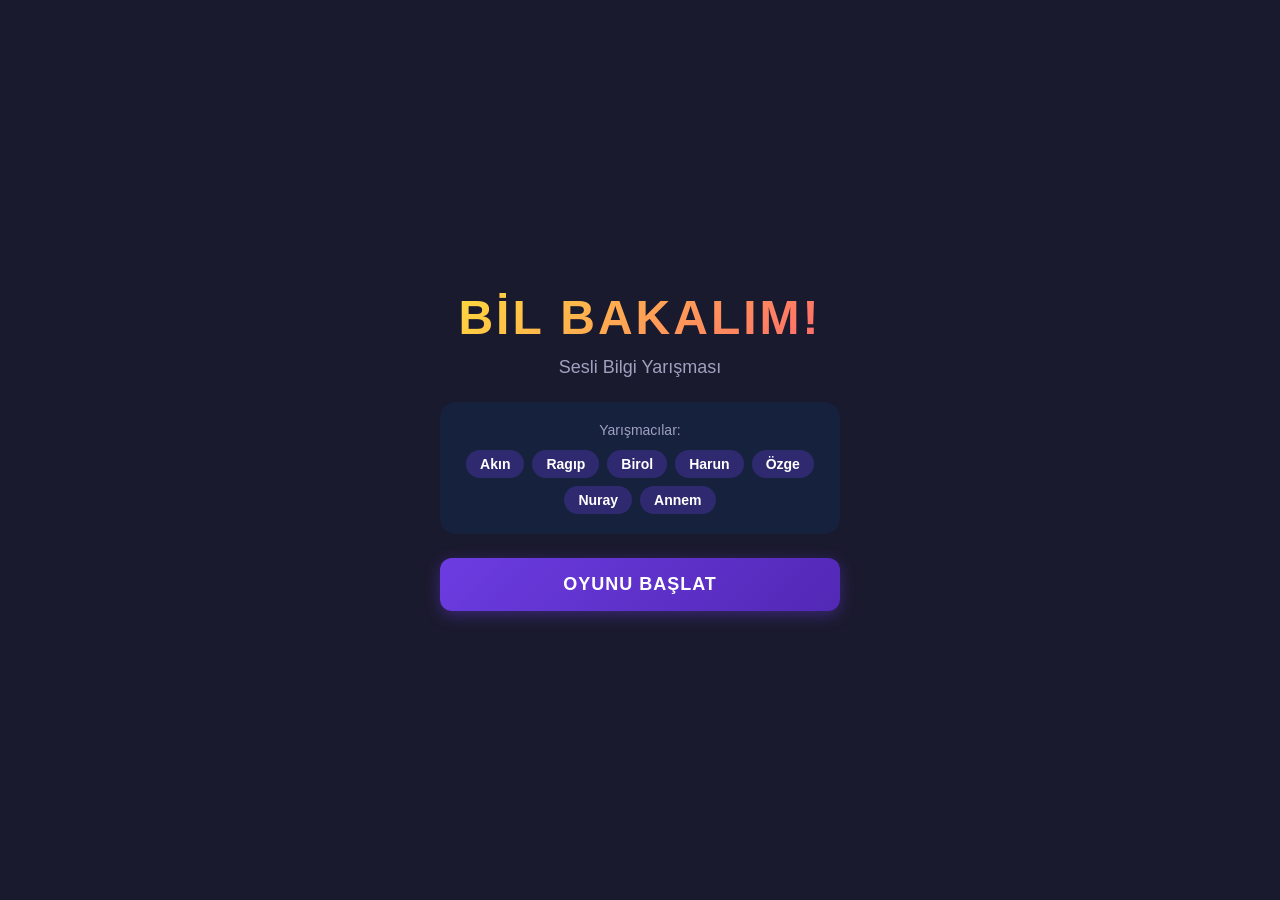
==== bil-bakalim.html @ f1d3958d "Tek dosyada birleşik versiyon (GitHub Pages için) Tüm CSS, JS ve HTML tek bir dosyada - mobilde doğr" ====
<!DOCTYPE html>
<html lang="tr">
<head>
    <meta charset="UTF-8">
    <meta name="viewport" content="width=device-width, initial-scale=1.0, user-scalable=no">
    <title>Bil Bakalım! 🎤</title>
    <style>
* { margin: 0; padding: 0; box-sizing: border-box; }
:root {
    --primary: #6C3CE1; --primary-dark: #5228B5; --secondary: #FF6B6B;
    --accent: #FFD93D; --bg-dark: #1a1a2e; --bg-card: #16213e;
    --bg-input: #0f3460; --text-light: #ffffff; --text-muted: #a0a0c0;
    --success: #4ade80; --danger: #f87171; --gold: #FFD700;
    --silver: #C0C0C0; --bronze: #CD7F32;
}
body { font-family: -apple-system, BlinkMacSystemFont, 'Segoe UI', Roboto, sans-serif; background: var(--bg-dark); color: var(--text-light); min-height: 100vh; overflow-x: hidden; -webkit-tap-highlight-color: transparent; }
.screen { display: none; min-height: 100vh; padding: 16px; }
.screen.active { display: flex; flex-direction: column; }
.btn { border: none; border-radius: 12px; padding: 12px 24px; font-size: 16px; font-weight: 700; cursor: pointer; transition: all 0.2s ease; text-transform: uppercase; letter-spacing: 1px; -webkit-user-select: none; user-select: none; }
.btn:active { transform: scale(0.96); }
.btn-primary { background: linear-gradient(135deg, var(--primary), var(--primary-dark)); color: white; box-shadow: 0 4px 15px rgba(108, 60, 225, 0.4); }
.btn-large { padding: 16px 32px; font-size: 18px; width: 100%; max-width: 400px; }
.btn-small { padding: 8px 16px; font-size: 13px; background: rgba(255,255,255,0.1); color: var(--text-light); border-radius: 8px; }
.btn-speak { background: linear-gradient(135deg, var(--secondary), #e05555); color: white; font-size: 18px; padding: 14px 28px; box-shadow: 0 4px 15px rgba(255, 107, 107, 0.4); animation: pulse-speak 2s infinite; }
@keyframes pulse-speak { 0%, 100% { box-shadow: 0 4px 15px rgba(255, 107, 107, 0.4); } 50% { box-shadow: 0 4px 25px rgba(255, 107, 107, 0.7); } }
.home-container { display: flex; flex-direction: column; align-items: center; justify-content: center; flex: 1; text-align: center; gap: 24px; padding: 20px; }
.game-title { font-size: 48px; font-weight: 900; background: linear-gradient(135deg, var(--accent), var(--secondary)); -webkit-background-clip: text; -webkit-text-fill-color: transparent; background-clip: text; letter-spacing: 3px; }
.game-subtitle { font-size: 18px; color: var(--text-muted); margin-top: -12px; }
.contestants-preview { background: var(--bg-card); border-radius: 16px; padding: 20px; width: 100%; max-width: 400px; }
.contestants-preview p { color: var(--text-muted); margin-bottom: 12px; font-size: 14px; }
.contestant-names { display: flex; flex-wrap: wrap; gap: 8px; justify-content: center; }
.contestant-names span { background: rgba(108, 60, 225, 0.3); padding: 6px 14px; border-radius: 20px; font-size: 14px; font-weight: 600; }
.game-header { display: flex; justify-content: space-between; align-items: center; padding: 8px 0; margin-bottom: 12px; }
.round-info { font-size: 16px; font-weight: 700; color: var(--accent); }
.question-area { margin-bottom: 20px; }
.question-card { background: var(--bg-card); border-radius: 20px; padding: 24px; text-align: center; border: 2px solid rgba(108, 60, 225, 0.3); }
.question-text { font-size: 20px; font-weight: 600; line-height: 1.5; margin-bottom: 16px; min-height: 60px; }
.active-contestant-area { background: var(--bg-card); border-radius: 16px; padding: 16px; margin-bottom: 16px; border: 2px solid var(--primary); }
.active-contestant-name { font-size: 22px; font-weight: 800; text-align: center; margin-bottom: 12px; color: var(--accent); }
.answer-input-group { display: flex; gap: 10px; }
.answer-input { flex: 1; background: var(--bg-input); border: 2px solid rgba(255,255,255,0.1); border-radius: 12px; padding: 14px 16px; font-size: 20px; color: white; text-align: center; font-weight: 700; outline: none; -webkit-appearance: none; }
.answer-input:focus { border-color: var(--primary); }
.answer-input::placeholder { color: var(--text-muted); font-size: 14px; font-weight: 400; }
.contestants-queue { display: flex; flex-wrap: wrap; gap: 8px; justify-content: center; padding: 12px 0; }
.queue-item { display: flex; align-items: center; gap: 6px; background: var(--bg-card); padding: 8px 14px; border-radius: 12px; font-size: 13px; font-weight: 600; transition: all 0.3s; }
.queue-item.active { background: var(--primary); transform: scale(1.05); }
.queue-item.done { background: rgba(74, 222, 128, 0.2); color: var(--success); }
.queue-item .queue-score { background: rgba(255,255,255,0.15); padding: 2px 8px; border-radius: 8px; font-size: 12px; }
.answer-result { position: fixed; inset: 0; z-index: 100; display: flex; }
.answer-result.hidden { display: none; }
.result-overlay { display: flex; align-items: center; justify-content: center; width: 100%; height: 100%; background: rgba(0,0,0,0.85); padding: 16px; }
.result-card { background: var(--bg-card); border-radius: 24px; padding: 28px; width: 100%; max-width: 420px; text-align: center; animation: slideUp 0.4s ease; max-height: 90vh; overflow-y: auto; }
@keyframes slideUp { from { transform: translateY(40px); opacity: 0; } to { transform: translateY(0); opacity: 1; } }
.result-card h2 { font-size: 20px; margin-bottom: 16px; color: var(--accent); }
.result-correct { font-size: 18px; margin-bottom: 20px; padding: 12px; background: rgba(108, 60, 225, 0.2); border-radius: 12px; }
.result-correct strong { color: var(--accent); font-size: 24px; display: block; margin-top: 4px; }
.result-answers-list { display: flex; flex-direction: column; gap: 8px; margin-bottom: 20px; }
.result-answer-item { display: flex; justify-content: space-between; align-items: center; padding: 10px 14px; background: rgba(255,255,255,0.05); border-radius: 10px; font-size: 14px; }
.result-answer-item.winner { background: rgba(74, 222, 128, 0.2); border: 2px solid var(--success); }
.result-answer-item .name { font-weight: 700; }
.result-answer-item .answer-val { font-weight: 600; color: var(--text-muted); }
.result-answer-item .diff { font-size: 12px; color: var(--text-muted); }
.result-winner { font-size: 22px; font-weight: 800; color: var(--success); margin-bottom: 16px; padding: 10px; }
.scoreboard-container { display: flex; flex-direction: column; align-items: center; flex: 1; padding: 20px 0; gap: 20px; }
.scoreboard-title { font-size: 28px; color: var(--accent); letter-spacing: 2px; }
.scoreboard-list { width: 100%; max-width: 400px; display: flex; flex-direction: column; gap: 10px; }
.scoreboard-item { display: flex; align-items: center; gap: 12px; background: var(--bg-card); padding: 14px 18px; border-radius: 14px; }
.scoreboard-item .rank { font-size: 24px; font-weight: 900; width: 40px; text-align: center; }
.scoreboard-item:nth-child(1) .rank { color: var(--gold); }
.scoreboard-item:nth-child(2) .rank { color: var(--silver); }
.scoreboard-item:nth-child(3) .rank { color: var(--bronze); }
.scoreboard-item .sb-name { flex: 1; font-size: 18px; font-weight: 700; }
.scoreboard-item .sb-score { font-size: 20px; font-weight: 800; color: var(--accent); }
.end-container { display: flex; flex-direction: column; align-items: center; justify-content: center; flex: 1; text-align: center; gap: 16px; padding: 20px; }
.end-title { font-size: 36px; color: var(--accent); letter-spacing: 3px; }
.trophy { font-size: 80px; animation: bounce 1s ease infinite; }
@keyframes bounce { 0%, 100% { transform: translateY(0); } 50% { transform: translateY(-15px); } }
.winner-name { font-size: 32px; font-weight: 900; color: var(--success); }
.winner-score { font-size: 20px; color: var(--text-muted); }
.final-scoreboard { width: 100%; max-width: 400px; display: flex; flex-direction: column; gap: 8px; margin: 12px 0; }
.final-sb-item { display: flex; justify-content: space-between; align-items: center; padding: 10px 16px; background: var(--bg-card); border-radius: 10px; font-size: 16px; }
.final-sb-item .f-rank { font-weight: 900; width: 30px; }
.final-sb-item:nth-child(1) .f-rank { color: var(--gold); }
.final-sb-item:nth-child(2) .f-rank { color: var(--silver); }
.final-sb-item:nth-child(3) .f-rank { color: var(--bronze); }
.final-sb-item .f-name { flex: 1; text-align: left; margin-left: 10px; font-weight: 600; }
.final-sb-item .f-score { font-weight: 800; color: var(--accent); }
.btn-speak.speaking { animation: none; background: linear-gradient(135deg, #e05555, var(--secondary)); box-shadow: 0 0 30px rgba(255, 107, 107, 0.6); }
@media (max-width: 380px) { .game-title { font-size: 36px; } .question-text { font-size: 17px; } .answer-input { font-size: 18px; padding: 12px; } }
    </style>
</head>
<body>
    <div id="screen-home" class="screen active">
        <div class="home-container">
            <h1 class="game-title">BİL BAKALIM!</h1>
            <p class="game-subtitle">Sesli Bilgi Yarışması</p>
            <div class="contestants-preview">
                <p>Yarışmacılar:</p>
                <div class="contestant-names">
                    <span>Akın</span><span>Ragıp</span><span>Birol</span><span>Harun</span>
                    <span>Özge</span><span>Nuray</span><span>Annem</span>
                </div>
            </div>
            <button id="btn-start" class="btn btn-primary btn-large">OYUNU BAŞLAT</button>
        </div>
    </div>
    <div id="screen-game" class="screen">
        <div class="game-header">
            <div class="round-info">Soru <span id="question-number">1</span> / <span id="total-questions">15</span></div>
            <button id="btn-scoreboard" class="btn btn-small">Skor Tablosu</button>
        </div>
        <div class="question-area">
            <div class="question-card">
                <div id="question-text" class="question-text">Soru yükleniyor...</div>
                <button id="btn-speak" class="btn btn-speak" title="Soruyu sesli oku">🔊 Soruyu Oku</button>
            </div>
        </div>
        <div class="active-contestant-area">
            <div id="active-contestant-name" class="active-contestant-name">Yarışmacı</div>
            <div class="answer-input-group">
                <input type="number" id="answer-input" class="answer-input" placeholder="Cevabını gir..." inputmode="numeric">
                <button id="btn-submit-answer" class="btn btn-primary">Cevapla</button>
            </div>
        </div>
        <div class="contestants-queue" id="contestants-queue"></div>
        <div id="answer-result" class="answer-result hidden">
            <div class="result-overlay">
                <div class="result-card">
                    <h2 id="result-title">Sonuç</h2>
                    <div id="result-correct-answer" class="result-correct">Doğru Cevap: <strong></strong></div>
                    <div id="result-answers-list" class="result-answers-list"></div>
                    <div id="result-winner" class="result-winner"></div>
                    <button id="btn-next-question" class="btn btn-primary btn-large">Sonraki Soru →</button>
                </div>
            </div>
        </div>
    </div>
    <div id="screen-scoreboard" class="screen">
        <div class="scoreboard-container">
            <h2 class="scoreboard-title">SKOR TABLOSU</h2>
            <div id="scoreboard-list" class="scoreboard-list"></div>
            <button id="btn-back-game" class="btn btn-primary btn-large">Oyuna Dön</button>
        </div>
    </div>
    <div id="screen-end" class="screen">
        <div class="end-container">
            <h1 class="end-title">OYUN BİTTİ!</h1>
            <div class="trophy">🏆</div>
            <div id="winner-name" class="winner-name">Kazanan</div>
            <div id="winner-score" class="winner-score">0 puan</div>
            <div id="final-scoreboard" class="final-scoreboard"></div>
            <button id="btn-restart" class="btn btn-primary btn-large">Tekrar Oyna</button>
        </div>
    </div>

<script>
const QUESTIONS = [
    { question: "Türkiye'nin yüzölçümü kaç kilometrekaredir?", answer: 783562, unit: "km²" },
    { question: "İstanbul'un nüfusu yaklaşık kaç milyondur?", answer: 16, unit: "milyon" },
    { question: "Dünya üzerinde kaç ülke vardır?", answer: 195, unit: "ülke" },
    { question: "Bir insanın vücudunda kaç kemik bulunur?", answer: 206, unit: "kemik" },
    { question: "Everest Dağı'nın yüksekliği kaç metredir?", answer: 8849, unit: "metre" },
    { question: "Ay, Dünya'ya kaç kilometre uzaklıktadır?", answer: 384400, unit: "km" },
    { question: "Bir yılda kaç saat vardır?", answer: 8760, unit: "saat" },
    { question: "Türkiye'de kaç il vardır?", answer: 81, unit: "il" },
    { question: "İnsan vücudunun yüzde kaçı sudur?", answer: 60, unit: "%" },
    { question: "Güneş'in yüzey sıcaklığı kaç derecedir?", answer: 5500, unit: "°C" },
    { question: "Dünyanın en uzun nehri kaç kilometredir?", answer: 6650, unit: "km" },
    { question: "Bir futbol sahası kaç metrekaredir?", answer: 7140, unit: "m²" },
    { question: "Işık hızı saniyede kaç kilometredir?", answer: 300000, unit: "km/s" },
    { question: "Türkiye Cumhuriyeti kaç yılında kurulmuştur?", answer: 1923, unit: "yıl" },
    { question: "Bir olimpiyat havuzunun uzunluğu kaç metredir?", answer: 50, unit: "metre" },
    { question: "İnsan kalbi dakikada ortalama kaç kez atar?", answer: 72, unit: "atım" },
    { question: "Dünya'nın Güneş'e olan uzaklığı kaç milyon kilometredir?", answer: 150, unit: "milyon km" },
    { question: "Büyük Okyanus'un en derin noktası kaç metredir?", answer: 11034, unit: "metre" },
    { question: "Bir insanın günde ortalama kaç litre su içmesi gerekir?", answer: 2, unit: "litre" },
    { question: "İstanbul Boğazı'nın en dar yeri kaç metredir?", answer: 700, unit: "metre" },
    { question: "Çin Seddi'nin toplam uzunluğu kaç kilometredir?", answer: 21196, unit: "km" },
    { question: "Bir deve susuz kaç gün yaşayabilir?", answer: 15, unit: "gün" },
    { question: "Türkiye'nin en yüksek dağı Ağrı Dağı kaç metredir?", answer: 5137, unit: "metre" },
    { question: "Bir satranç tahtasında kaç kare vardır?", answer: 64, unit: "kare" },
    { question: "Van Gölü'nün yüzölçümü kaç kilometrekaredir?", answer: 3713, unit: "km²" },
    { question: "Bir Afrika fili ortalama kaç kilogram ağırlığındadır?", answer: 6000, unit: "kg" },
    { question: "FIFA Dünya Kupası ilk kez kaç yılında düzenlendi?", answer: 1930, unit: "yıl" },
    { question: "Antarktika'da ölçülen en düşük sıcaklık kaç derecedir?", answer: -89, unit: "°C" },
    { question: "İnsan beyninde yaklaşık kaç milyar nöron vardır?", answer: 86, unit: "milyar" },
    { question: "Bir maraton yarışı kaç kilometredir?", answer: 42, unit: "km" }
];

const CONTESTANTS = ["Akın", "Ragıp", "Birol", "Harun", "Özge", "Nuray", "Annem"];
const QUESTIONS_PER_GAME = 15;
let gameState = { currentQuestionIndex: 0, currentContestantIndex: 0, questions: [], scores: {}, roundAnswers: [], allContestantsAnswered: false };

function showScreen(id) { document.querySelectorAll('.screen').forEach(s => s.classList.remove('active')); document.getElementById(id).classList.add('active'); }

function shuffleArray(arr) { for (let i = arr.length - 1; i > 0; i--) { const j = Math.floor(Math.random() * (i + 1)); [arr[i], arr[j]] = [arr[j], arr[i]]; } return arr; }

function startGame() {
    gameState.scores = {};
    CONTESTANTS.forEach(c => gameState.scores[c] = 0);
    gameState.questions = shuffleArray([...QUESTIONS]).slice(0, QUESTIONS_PER_GAME);
    gameState.currentQuestionIndex = 0;
    showScreen('screen-game');
    document.getElementById('total-questions').textContent = gameState.questions.length;
    loadQuestion();
}

function loadQuestion() {
    const q = gameState.questions[gameState.currentQuestionIndex];
    gameState.currentContestantIndex = 0;
    gameState.roundAnswers = [];
    gameState.allContestantsAnswered = false;
    document.getElementById('question-number').textContent = gameState.currentQuestionIndex + 1;
    document.getElementById('question-text').textContent = q.question;
    document.getElementById('answer-result').classList.add('hidden');
    document.getElementById('answer-input').value = '';
    updateActiveContestant();
    renderContestantsQueue();
    setTimeout(() => speakQuestion(), 500);
}

function speakQuestion() {
    const q = gameState.questions[gameState.currentQuestionIndex];
    const btn = document.getElementById('btn-speak');
    if ('speechSynthesis' in window) {
        window.speechSynthesis.cancel();
        const u = new SpeechSynthesisUtterance(q.question);
        u.lang = 'tr-TR'; u.rate = 0.9; u.pitch = 1.0; u.volume = 1.0;
        const setVoice = () => { const v = window.speechSynthesis.getVoices(); const t = v.find(x => x.lang.startsWith('tr')); if (t) u.voice = t; };
        if (window.speechSynthesis.getVoices().length > 0) setVoice(); else window.speechSynthesis.onvoiceschanged = setVoice;
        u.onstart = () => btn.classList.add('speaking');
        u.onend = () => btn.classList.remove('speaking');
        u.onerror = () => btn.classList.remove('speaking');
        window.speechSynthesis.speak(u);
    }
}

function speakText(text) {
    if ('speechSynthesis' in window) {
        window.speechSynthesis.cancel();
        const u = new SpeechSynthesisUtterance(text);
        u.lang = 'tr-TR'; u.rate = 0.9;
        const v = window.speechSynthesis.getVoices(); const t = v.find(x => x.lang.startsWith('tr')); if (t) u.voice = t;
        window.speechSynthesis.speak(u);
    }
}

function updateActiveContestant() {
    document.getElementById('active-contestant-name').textContent = CONTESTANTS[gameState.currentContestantIndex] + " cevaplıyor...";
    document.getElementById('answer-input').value = '';
    document.getElementById('answer-input').focus();
}

function renderContestantsQueue() {
    const queue = document.getElementById('contestants-queue');
    queue.innerHTML = '';
    CONTESTANTS.forEach((name, i) => {
        const item = document.createElement('div');
        item.className = 'queue-item';
        if (i === gameState.currentContestantIndex && !gameState.allContestantsAnswered) item.classList.add('active');
        else if (gameState.roundAnswers.find(a => a.name === name)) item.classList.add('done');
        item.innerHTML = `<span>${name}</span><span class="queue-score">${gameState.scores[name]} p</span>`;
        queue.appendChild(item);
    });
}

function submitAnswer() {
    const input = document.getElementById('answer-input');
    const value = input.value.trim();
    if (value === '' || isNaN(parseFloat(value))) { input.style.borderColor = '#f87171'; setTimeout(() => input.style.borderColor = 'rgba(255,255,255,0.1)', 1000); return; }
    gameState.roundAnswers.push({ name: CONTESTANTS[gameState.currentContestantIndex], answer: parseFloat(value) });
    gameState.currentContestantIndex++;
    if (gameState.currentContestantIndex >= CONTESTANTS.length) { gameState.allContestantsAnswered = true; renderContestantsQueue(); showRoundResult(); }
    else { updateActiveContestant(); renderContestantsQueue(); }
}

function formatNumber(n) { return n.toLocaleString('tr-TR'); }

function showRoundResult() {
    const q = gameState.questions[gameState.currentQuestionIndex];
    const ca = q.answer;
    const results = gameState.roundAnswers.map(a => ({ ...a, diff: Math.abs(a.answer - ca) })).sort((a, b) => a.diff - b.diff);
    const winner = results[0];
    gameState.scores[winner.name] += 1;
    results.forEach(r => { if (r.diff === winner.diff && r.name !== winner.name) gameState.scores[r.name] += 1; });
    document.getElementById('result-title').textContent = `Soru ${gameState.currentQuestionIndex + 1} Sonucu`;
    document.getElementById('result-correct-answer').innerHTML = `Doğru Cevap: <strong>${formatNumber(ca)} ${q.unit}</strong>`;
    const listEl = document.getElementById('result-answers-list');
    listEl.innerHTML = '';
    results.forEach(r => {
        const item = document.createElement('div');
        item.className = 'result-answer-item' + (r.diff === winner.diff ? ' winner' : '');
        item.innerHTML = `<span class="name">${r.diff === winner.diff ? '✅ ' : ''}${r.name}</span><span class="answer-val">${formatNumber(r.answer)} ${q.unit}</span><span class="diff">(fark: ${formatNumber(r.diff)})</span>`;
        listEl.appendChild(item);
    });
    const winners = results.filter(r => r.diff === winner.diff);
    const winnerText = winners.length === 1 ? `🎉 ${winner.name} kazandı! (+1 puan)` : `🎉 ${winners.map(w => w.name).join(' & ')} kazandı! (+1 puan)`;
    document.getElementById('result-winner').textContent = winnerText;
    speakText(winnerText.replace('🎉 ', ''));
    document.getElementById('answer-result').classList.remove('hidden');
    document.getElementById('btn-next-question').textContent = gameState.currentQuestionIndex >= gameState.questions.length - 1 ? 'Sonuçları Gör 🏆' : 'Sonraki Soru →';
}

function nextQuestion() {
    gameState.currentQuestionIndex++;
    if (gameState.currentQuestionIndex >= gameState.questions.length) showEndScreen();
    else loadQuestion();
}

function showScoreboard() {
    renderScoreboardList('scoreboard-list');
    showScreen('screen-scoreboard');
}

function renderScoreboardList(id) {
    const c = document.getElementById(id); c.innerHTML = '';
    Object.entries(gameState.scores).sort((a, b) => b[1] - a[1]).forEach(([name, score], i) => {
        const item = document.createElement('div'); item.className = 'scoreboard-item';
        item.innerHTML = `<span class="rank">${i + 1}</span><span class="sb-name">${name}</span><span class="sb-score">${score} puan</span>`;
        c.appendChild(item);
    });
}

function showEndScreen() {
    const sorted = Object.entries(gameState.scores).sort((a, b) => b[1] - a[1]);
    const [wn, ws] = sorted[0];
    document.getElementById('winner-name').textContent = wn;
    document.getElementById('winner-score').textContent = ws + ' puan';
    const finalEl = document.getElementById('final-scoreboard'); finalEl.innerHTML = '';
    sorted.forEach(([name, score], i) => {
        const item = document.createElement('div'); item.className = 'final-sb-item';
        item.innerHTML = `<span class="f-rank">${i + 1}.</span><span class="f-name">${name}</span><span class="f-score">${score} puan</span>`;
        finalEl.appendChild(item);
    });
    showScreen('screen-end');
    setTimeout(() => speakText(`Oyun bitti! Birinci ${wn}, ${ws} puanla kazandı. Tebrikler!`), 500);
}

document.addEventListener('DOMContentLoaded', () => {
    document.getElementById('btn-start').addEventListener('click', startGame);
    document.getElementById('btn-speak').addEventListener('click', speakQuestion);
    document.getElementById('btn-submit-answer').addEventListener('click', submitAnswer);
    document.getElementById('btn-next-question').addEventListener('click', nextQuestion);
    document.getElementById('btn-scoreboard').addEventListener('click', showScoreboard);
    document.getElementById('answer-input').addEventListener('keypress', e => { if (e.key === 'Enter') submitAnswer(); });
    document.getElementById('btn-back-game').addEventListener('click', () => showScreen('screen-game'));
    document.getElementById('btn-restart').addEventListener('click', () => showScreen('screen-home'));
    if ('speechSynthesis' in window) window.speechSynthesis.getVoices();
});
</script>
</body>
</html>
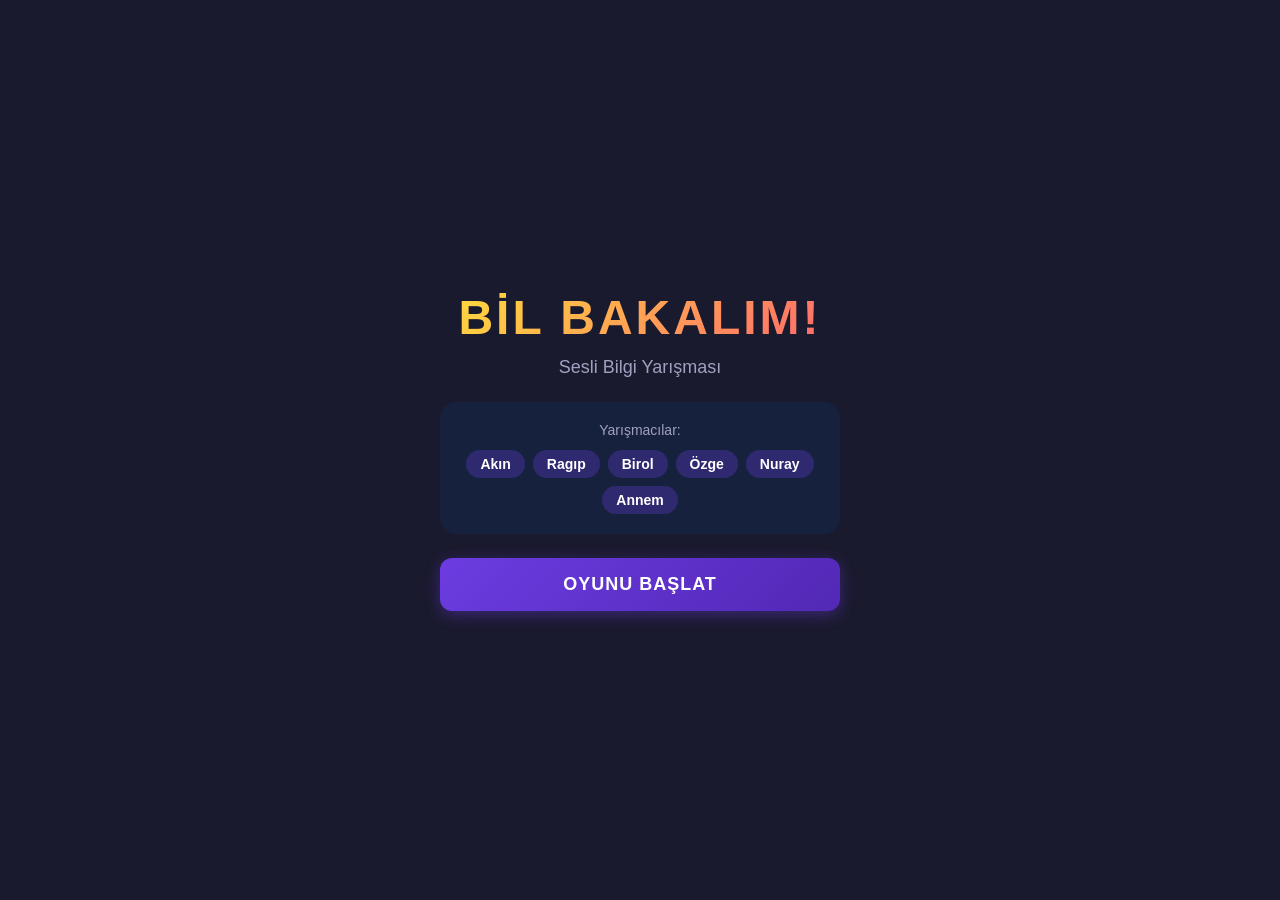
==== commit 3cc55085: "Harun çıkarıldı, soru sırası döndürüldü, 174 eğlenceli soru eklendi - Harun yarışmacı listesinden çı" ====
--- a/bil-bakalim.html
+++ b/bil-bakalim.html
@@ -97,7 +97,7 @@
             <div class="contestants-preview">
                 <p>Yarışmacılar:</p>
                 <div class="contestant-names">
-                    <span>Akın</span><span>Ragıp</span><span>Birol</span><span>Harun</span>
+                    <span>Akın</span><span>Ragıp</span><span>Birol</span>
                     <span>Özge</span><span>Nuray</span><span>Annem</span>
                 </div>
             </div>
@@ -154,41 +154,10 @@
     </div>
 
 <script>
-const QUESTIONS = [
-    { question: "Türkiye'nin yüzölçümü kaç kilometrekaredir?", answer: 783562, unit: "km²" },
-    { question: "İstanbul'un nüfusu yaklaşık kaç milyondur?", answer: 16, unit: "milyon" },
-    { question: "Dünya üzerinde kaç ülke vardır?", answer: 195, unit: "ülke" },
-    { question: "Bir insanın vücudunda kaç kemik bulunur?", answer: 206, unit: "kemik" },
-    { question: "Everest Dağı'nın yüksekliği kaç metredir?", answer: 8849, unit: "metre" },
-    { question: "Ay, Dünya'ya kaç kilometre uzaklıktadır?", answer: 384400, unit: "km" },
-    { question: "Bir yılda kaç saat vardır?", answer: 8760, unit: "saat" },
-    { question: "Türkiye'de kaç il vardır?", answer: 81, unit: "il" },
-    { question: "İnsan vücudunun yüzde kaçı sudur?", answer: 60, unit: "%" },
-    { question: "Güneş'in yüzey sıcaklığı kaç derecedir?", answer: 5500, unit: "°C" },
-    { question: "Dünyanın en uzun nehri kaç kilometredir?", answer: 6650, unit: "km" },
-    { question: "Bir futbol sahası kaç metrekaredir?", answer: 7140, unit: "m²" },
-    { question: "Işık hızı saniyede kaç kilometredir?", answer: 300000, unit: "km/s" },
-    { question: "Türkiye Cumhuriyeti kaç yılında kurulmuştur?", answer: 1923, unit: "yıl" },
-    { question: "Bir olimpiyat havuzunun uzunluğu kaç metredir?", answer: 50, unit: "metre" },
-    { question: "İnsan kalbi dakikada ortalama kaç kez atar?", answer: 72, unit: "atım" },
-    { question: "Dünya'nın Güneş'e olan uzaklığı kaç milyon kilometredir?", answer: 150, unit: "milyon km" },
-    { question: "Büyük Okyanus'un en derin noktası kaç metredir?", answer: 11034, unit: "metre" },
-    { question: "Bir insanın günde ortalama kaç litre su içmesi gerekir?", answer: 2, unit: "litre" },
-    { question: "İstanbul Boğazı'nın en dar yeri kaç metredir?", answer: 700, unit: "metre" },
-    { question: "Çin Seddi'nin toplam uzunluğu kaç kilometredir?", answer: 21196, unit: "km" },
-    { question: "Bir deve susuz kaç gün yaşayabilir?", answer: 15, unit: "gün" },
-    { question: "Türkiye'nin en yüksek dağı Ağrı Dağı kaç metredir?", answer: 5137, unit: "metre" },
-    { question: "Bir satranç tahtasında kaç kare vardır?", answer: 64, unit: "kare" },
-    { question: "Van Gölü'nün yüzölçümü kaç kilometrekaredir?", answer: 3713, unit: "km²" },
-    { question: "Bir Afrika fili ortalama kaç kilogram ağırlığındadır?", answer: 6000, unit: "kg" },
-    { question: "FIFA Dünya Kupası ilk kez kaç yılında düzenlendi?", answer: 1930, unit: "yıl" },
-    { question: "Antarktika'da ölçülen en düşük sıcaklık kaç derecedir?", answer: -89, unit: "°C" },
-    { question: "İnsan beyninde yaklaşık kaç milyar nöron vardır?", answer: 86, unit: "milyar" },
-    { question: "Bir maraton yarışı kaç kilometredir?", answer: 42, unit: "km" }
-];
-
-const CONTESTANTS = ["Akın", "Ragıp", "Birol", "Harun", "Özge", "Nuray", "Annem"];
-const QUESTIONS_PER_GAME = 15;
+const QUESTIONS=[{"question":"Bir insan ömründe ortalama kaç kez osurur?","answer":400000,"unit":"kez"},{"question":"Bir salyangoz uyandırılmadan kaç yıl uyuyabilir?","answer":3,"unit":"yıl"},{"question":"McDonald's dünyada günde kaç milyon müşteriye hizmet verir?","answer":69,"unit":"milyon"},{"question":"Bir insan ömründe kaç yılını tuvalette geçirir?","answer":3,"unit":"yıl"},{"question":"Dünyada her saniye kaç kişi doğar?","answer":4,"unit":"kişi"},{"question":"Bir insan ömründe ortalama kaç kilometre yürür?","answer":180000,"unit":"km"},{"question":"Bir kişi ömründe ortalama kaç kez güler?","answer":290000,"unit":"kez"},{"question":"Bir insan ömründe kaç ton yemek yer?","answer":35,"unit":"ton"},{"question":"Dünyadaki karıncaların toplam ağırlığı kaç milyar tondur?","answer":1,"unit":"milyar ton"},{"question":"Bir çikolata bar kaç böcek parçacığı içerebilir yasal olarak?","answer":8,"unit":"parça"},{"question":"Bir kişi ömründe kaç yılını yemek yiyerek geçirir?","answer":5,"unit":"yıl"},{"question":"Bir insan günde ortalama kaç kez göz kırpar?","answer":20000,"unit":"kez"},{"question":"Dünyada kaç milyar tavuk vardır?","answer":25,"unit":"milyar"},{"question":"Bir insan ömründe kaç yılını telefona bakarak geçirir?","answer":9,"unit":"yıl"},{"question":"Coca-Cola'nın günlük satış miktarı kaç milyar şişedir?","answer":2,"unit":"milyar"},{"question":"Bir insan ömründe kaç litre tükürük üretir?","answer":35000,"unit":"litre"},{"question":"İnsan burnu kaç farklı kokuyu ayırt edebilir?","answer":1000000,"unit":"koku"},{"question":"Bir hapşırığın hızı saatte kaç kilometredir?","answer":160,"unit":"km/saat"},{"question":"İnsan vücudundaki bakterilerin toplam ağırlığı kaç kilogramdır?","answer":2,"unit":"kg"},{"question":"Tırnak tamamen uzaması kaç ay sürer?","answer":6,"unit":"ay"},{"question":"Bir insan günde kaç kez yutkunur?","answer":600,"unit":"kez"},{"question":"İnsan derisi ömür boyunca kaç kez yenilenir?","answer":900,"unit":"kez"},{"question":"Gözlerimiz saniyede kaç megapiksel görüntü işler?","answer":576,"unit":"megapiksel"},{"question":"İnsan beyni saniyede kaç işlem yapar?","answer":100,"unit":"trilyon"},{"question":"Bir insan ömründe kaç kilo deri döker?","answer":18,"unit":"kg"},{"question":"Bir koala günde kaç saat uyur?","answer":22,"unit":"saat"},{"question":"Bir ahtapotun kaç kalbi vardır?","answer":3,"unit":"kalp"},{"question":"Bir çita kaç saniyede 100 km/saat hıza ulaşır?","answer":3,"unit":"saniye"},{"question":"Bir kolibri kuşunun kalbi dakikada kaç kez atar?","answer":1200,"unit":"atım"},{"question":"Bir fil günde kaç kilo dışkı üretir?","answer":50,"unit":"kg"},{"question":"Bir tavuk yılda kaç yumurta bırakır?","answer":260,"unit":"yumurta"},{"question":"Bir papağan kaç yıl yaşayabilir?","answer":80,"unit":"yıl"},{"question":"Bir karınca kendi ağırlığının kaç katı yük taşıyabilir?","answer":50,"unit":"kat"},{"question":"Dünyadaki en hızlı kuş şahin dalışta saatte kaç km hıza ulaşır?","answer":389,"unit":"km/saat"},{"question":"Bir kedi günde kaç saat uyur?","answer":16,"unit":"saat"},{"question":"Zürafanın dili kaç santimetre uzunluğundadır?","answer":53,"unit":"cm"},{"question":"Bir mavi balinanın kalbi kaç kilogramdır?","answer":600,"unit":"kg"},{"question":"Bir timsah kaç yıl yaşayabilir?","answer":70,"unit":"yıl"},{"question":"Bir hamsi sürüsünde kaç balık olabilir?","answer":1000000,"unit":"balık"},{"question":"Bir devekuşunun gözü beyninden büyük müdür? Göz kaç gram?","answer":60,"unit":"gram"},{"question":"Bir kanguru kaç metre zıplayabilir?","answer":9,"unit":"metre"},{"question":"Türkiye'de yılda kişi başı kaç bardak çay içilir?","answer":1300,"unit":"bardak"},{"question":"İstanbul'da günde kaç simit satılır yaklaşık?","answer":2500000,"unit":"simit"},{"question":"Türkiye'de kaç farklı denize kıyı vardır?","answer":4,"unit":"deniz"},{"question":"İstanbul trafiğinde yılda kaç saat zaman kaybedilir?","answer":150,"unit":"saat"},{"question":"Türkiye'de kaç tane kebap çeşidi vardır?","answer":350,"unit":"çeşit"},{"question":"İstanbul Boğazı'nın en dar yeri kaç metredir?","answer":700,"unit":"metre"},{"question":"Kapadokya'daki yeraltı şehirleri kaç kat derinliktedir?","answer":8,"unit":"kat"},{"question":"Göbeklitepe kaç bin yıl öncesine aittir?","answer":12,"unit":"bin yıl"},{"question":"Türkiye'de kaç UNESCO Dünya Mirası alanı vardır?","answer":21,"unit":"alan"},{"question":"Ağrı Dağı kaç metredir?","answer":5137,"unit":"metre"},{"question":"Türkiye'nin yüzölçümü kaç kilometrekaredir?","answer":783562,"unit":"km²"},{"question":"Türkiye'de kaç il vardır?","answer":81,"unit":"il"},{"question":"Boğaziçi Köprüsü kaç metre uzunluğundadır?","answer":1560,"unit":"metre"},{"question":"Türkiye yılda kaç milyon turist ağırlar?","answer":50,"unit":"milyon"},{"question":"Bir pizza diliminde kaç kalori vardır?","answer":270,"unit":"kalori"},{"question":"Dünyada günde kaç fincan kahve tüketilir?","answer":2250000000,"unit":"fincan"},{"question":"Bir Big Mac kaç kaloridir?","answer":550,"unit":"kalori"},{"question":"Dünyada yılda kaç milyar ton yiyecek israf edilir?","answer":1.3,"unit":"milyar ton"},{"question":"Bir avokado kaç kaloridir?","answer":240,"unit":"kalori"},{"question":"Bir döner porsiyon yaklaşık kaç kaloridir?","answer":500,"unit":"kalori"},{"question":"Bir bardak çayda kaç kalori vardır?","answer":2,"unit":"kalori"},{"question":"Bir lahmacun kaç kaloridir?","answer":210,"unit":"kalori"},{"question":"Bir baklava dilimi kaç kaloridir?","answer":350,"unit":"kalori"},{"question":"Bir künefe porsiyon kaç kaloridir?","answer":450,"unit":"kalori"},{"question":"YouTube'a dakikada kaç saatlik video yüklenir?","answer":500,"unit":"saat"},{"question":"Dünyada kaç milyar internet kullanıcısı var?","answer":5,"unit":"milyar"},{"question":"Instagram'da günde kaç milyon fotoğraf paylaşılır?","answer":100,"unit":"milyon"},{"question":"WhatsApp'tan günde kaç milyar mesaj gönderilir?","answer":100,"unit":"milyar"},{"question":"Netflix'te kaç bin saat içerik vardır?","answer":36000,"unit":"saat"},{"question":"İlk iPhone kaç yılında çıktı?","answer":2007,"unit":"yıl"},{"question":"Google'da günde kaç milyar arama yapılır?","answer":8.5,"unit":"milyar"},{"question":"TikTok'ta günde kaç milyon video yüklenir?","answer":34,"unit":"milyon"},{"question":"Dünyadaki toplam web sitesi sayısı kaç milyardır?","answer":2,"unit":"milyar"},{"question":"Bir iPhone'un üretim maliyeti kaç dolardır yaklaşık?","answer":500,"unit":"dolar"},{"question":"Usain Bolt'un 100 metre rekoru kaç saniyedir?","answer":9.58,"unit":"saniye"},{"question":"Bir FIFA Dünya Kupası topu kaç parçadan oluşur?","answer":32,"unit":"parça"},{"question":"Galatasaray kaç yılında kuruldu?","answer":1905,"unit":"yıl"},{"question":"Fenerbahçe kaç yılında kuruldu?","answer":1907,"unit":"yıl"},{"question":"Beşiktaş kaç yılında kuruldu?","answer":1903,"unit":"yıl"},{"question":"Bir maraton tam olarak kaç metredir?","answer":42195,"unit":"metre"},{"question":"Cristiano Ronaldo kaç yılında doğdu?","answer":1985,"unit":"yıl"},{"question":"Bir basketbol potasının yerden yüksekliği kaç metredir?","answer":3.05,"unit":"metre"},{"question":"Olimpiyat halkaları kaç tanedir?","answer":5,"unit":"halka"},{"question":"En çok Dünya Kupası kazanan ülke kaç kez kazandı?","answer":5,"unit":"kez"},{"question":"Bir futbol sahası kaç metrekaredir?","answer":7140,"unit":"m²"},{"question":"Bir boks maçı en fazla kaç raunt sürer?","answer":12,"unit":"raunt"},{"question":"Güneş'ten Dünya'ya ışık kaç dakikada ulaşır?","answer":8,"unit":"dakika"},{"question":"Uzay kaç derecedir?","answer":-270,"unit":"°C"},{"question":"Mars'a yolculuk kaç ay sürer?","answer":7,"unit":"ay"},{"question":"Güneş Dünya'dan kaç kat büyüktür?","answer":1300000,"unit":"kat"},{"question":"Ay'a gidip gelmek kaç gün sürer?","answer":6,"unit":"gün"},{"question":"Samanyolu'nda kaç milyar yıldız var?","answer":200,"unit":"milyar"},{"question":"ISS Uluslararası Uzay İstasyonu saatte kaç km hızla gider?","answer":28000,"unit":"km/saat"},{"question":"Jüpiter'in kaç tane uydusu vardır?","answer":95,"unit":"uydu"},{"question":"Bir yıldız kayması saniyede kaç km hızla gider?","answer":72,"unit":"km/s"},{"question":"Dünya'nın yaşı kaç milyar yıldır?","answer":4.5,"unit":"milyar yıl"},{"question":"Işık hızı saniyede kaç kilometredir?","answer":300000,"unit":"km/s"},{"question":"Ay Dünya'ya kaç kilometre uzaktadır?","answer":384400,"unit":"km"},{"question":"Kleopatra, piramitlerden kaç yıl sonra yaşadı?","answer":2500,"unit":"yıl"},{"question":"İstanbul'un fethi kaç yılındadır?","answer":1453,"unit":"yıl"},{"question":"Titanik batarken kaç yolcusu vardı?","answer":2200,"unit":"yolcu"},{"question":"İkinci Dünya Savaşı'nda kaç milyon insan öldü?","answer":70,"unit":"milyon"},{"question":"Osmanlı İmparatorluğu kaç yıl sürdü?","answer":623,"unit":"yıl"},{"question":"İlk Olimpiyat Oyunları kaç yılında düzenlendi?","answer":1896,"unit":"yıl"},{"question":"Ay'a ilk insan kaç yılında ayak bastı?","answer":1969,"unit":"yıl"},{"question":"Berlin Duvarı kaç yılında yıkıldı?","answer":1989,"unit":"yıl"},{"question":"Çanakkale Savaşı kaç yılındadır?","answer":1915,"unit":"yıl"},{"question":"Türkiye Cumhuriyeti kaç yılında kuruldu?","answer":1923,"unit":"yıl"},{"question":"Dünyanın en derin noktası kaç metredir?","answer":11034,"unit":"metre"},{"question":"Everest Dağı kaç metredir?","answer":8849,"unit":"metre"},{"question":"Dünya'nın çevresi kaç kilometredir?","answer":40075,"unit":"km"},{"question":"Sahara Çölü kaç milyon kilometrekare?","answer":9,"unit":"milyon km²"},{"question":"Amazon Ormanları kaç milyon kilometrekare?","answer":5.5,"unit":"milyon km²"},{"question":"Rusya kaç saat dilimine sahiptir?","answer":11,"unit":"saat dilimi"},{"question":"Dünyada kaç ülke vardır?","answer":195,"unit":"ülke"},{"question":"Nil Nehri kaç kilometredir?","answer":6650,"unit":"km"},{"question":"Dünyanın en büyük gölü kaç bin kilometrekare?","answer":371,"unit":"bin km²"},{"question":"Endonezya kaç adadan oluşur?","answer":17508,"unit":"ada"},{"question":"Dünyada en çok kazanan futbolcunun yıllık geliri kaç milyon dolardır?","answer":200,"unit":"milyon $"},{"question":"Apple şirketinin değeri kaç trilyon dolardır?","answer":3,"unit":"trilyon $"},{"question":"Bir ons altın yaklaşık kaç gramdır?","answer":31,"unit":"gram"},{"question":"Dünyada kaç milyarder vardır?","answer":2700,"unit":"kişi"},{"question":"YouTube'dan en çok kazanan kişi yılda kaç milyon dolar kazanır?","answer":30,"unit":"milyon $"},{"question":"Harry Potter serisinde kaç kitap vardır?","answer":7,"unit":"kitap"},{"question":"Marvel Sinematik Evreni'nde kaç film var?","answer":33,"unit":"film"},{"question":"Minecraft kaç yılında çıktı?","answer":2011,"unit":"yıl"},{"question":"En çok izlenen YouTube videosu kaç milyar izlenmeye sahiptir?","answer":14,"unit":"milyar"},{"question":"Game of Thrones kaç sezon sürdü?","answer":8,"unit":"sezon"},{"question":"Star Wars serisi kaç filmden oluşur?","answer":9,"unit":"film"},{"question":"GTA 5 dünya genelinde kaç milyon kopya sattı?","answer":200,"unit":"milyon"},{"question":"Spotify'da kaç milyon şarkı vardır?","answer":100,"unit":"milyon"},{"question":"Netflix'in dünya genelinde kaç milyon abonesi var?","answer":260,"unit":"milyon"},{"question":"Bir yılda kaç saat vardır?","answer":8760,"unit":"saat"},{"question":"Bir yılda kaç dakika vardır?","answer":525600,"unit":"dakika"},{"question":"Bir satranç tahtasında kaç kare vardır?","answer":64,"unit":"kare"},{"question":"Bir Rubik küpünün kaç farklı kombinasyonu vardır yaklaşık kaç kentilyon?","answer":43,"unit":"kentilyon"},{"question":"Pi sayısının ilk iki basamağı nedir?","answer":3.14,"unit":""},{"question":"Normal vücut sıcaklığı kaç derecedir?","answer":36.6,"unit":"°C"},{"question":"İnsan vücudunda kaç kemik vardır?","answer":206,"unit":"kemik"},{"question":"Bir yetişkinin kaç dişi vardır?","answer":32,"unit":"diş"},{"question":"İnsan vücudunda kaç kas vardır?","answer":640,"unit":"kas"},{"question":"İnsan kalbi dakikada kaç kez atar?","answer":72,"unit":"atım"},{"question":"İnsan vücudunda kaç litre kan vardır?","answer":5,"unit":"litre"},{"question":"İnsan beyni kaç gram ağırlığındadır?","answer":1400,"unit":"gram"},{"question":"İnsan vücudunun yüzde kaçı sudur?","answer":60,"unit":"%"},{"question":"Eiffel Kulesi kaç metredir?","answer":330,"unit":"metre"},{"question":"Dünyanın en yüksek binası Burj Khalifa kaç metredir?","answer":828,"unit":"metre"},{"question":"Keops Piramidi kaç metredir?","answer":146,"unit":"metre"},{"question":"Özgürlük Heykeli kaç metredir?","answer":93,"unit":"metre"},{"question":"Galata Kulesi kaç metredir?","answer":67,"unit":"metre"},{"question":"Çamlıca Kulesi kaç metredir?","answer":369,"unit":"metre"},{"question":"Pisa Kulesi kaç derece eğiktir?","answer":4,"unit":"derece"},{"question":"Çin Seddi kaç bin kilometre uzunluğundadır?","answer":21,"unit":"bin km"},{"question":"Bir uçak saatte kaç km hızla uçar?","answer":900,"unit":"km/saat"},{"question":"Dünyanın en hızlı treni saatte kaç km yapar?","answer":603,"unit":"km/saat"},{"question":"İstanbul-Ankara arası kaç km?","answer":450,"unit":"km"},{"question":"Marmaray tüneli kaç km uzunluğundadır?","answer":13.6,"unit":"km"},{"question":"Bir Boeing 747'nin kanat açıklığı kaç metredir?","answer":64,"unit":"metre"},{"question":"Bir insan ömründe kaç yılını uyuyarak geçirir?","answer":25,"unit":"yıl"},{"question":"Dünyada saniyede kaç yıldırım düşer?","answer":100,"unit":"yıldırım"},{"question":"Bir bulutun ortalama ağırlığı kaç tondur?","answer":500000,"unit":"ton"},{"question":"Dünyada kaç dil konuşulur?","answer":7000,"unit":"dil"},{"question":"Bir insan günde kaç litre hava solur?","answer":11000,"unit":"litre"},{"question":"Dünyadaki okyanus suyu kaç milyar kilometreküp?","answer":1.335,"unit":"milyar km³"},{"question":"Bir ağaç yılda kaç kilo karbondioksit emer?","answer":22,"unit":"kg"},{"question":"Dünyanın en yaşlı ağacı kaç yaşındadır?","answer":5000,"unit":"yaş"},{"question":"İnsan gözü kaç farklı renk tonunu ayırt edebilir?","answer":10000000,"unit":"renk"},{"question":"Güneş'in yüzey sıcaklığı kaç derecedir?","answer":5500,"unit":"°C"},{"question":"Bir piyanoda kaç tuş vardır?","answer":88,"unit":"tuş"},{"question":"Periyodik tabloda kaç element vardır?","answer":118,"unit":"element"},{"question":"Ses hızı saniyede kaç metredir?","answer":343,"unit":"m/s"},{"question":"Yerçekimi ivmesi kaç m/s² dir?","answer":9.8,"unit":"m/s²"},{"question":"Bir çita saatte kaç km hıza ulaşır?","answer":112,"unit":"km/saat"}];
+
+const CONTESTANTS = ["Akın", "Ragıp", "Birol", "Özge", "Nuray", "Annem"];
+const QUESTIONS_PER_GAME = 20;
 let gameState = { currentQuestionIndex: 0, currentContestantIndex: 0, questions: [], scores: {}, roundAnswers: [], allContestantsAnswered: false };
 
 function showScreen(id) { document.querySelectorAll('.screen').forEach(s => s.classList.remove('active')); document.getElementById(id).classList.add('active'); }
@@ -207,6 +176,7 @@
 
 function loadQuestion() {
     const q = gameState.questions[gameState.currentQuestionIndex];
+    gameState.contestantOrder = [...CONTESTANTS]; const shift = gameState.currentQuestionIndex % CONTESTANTS.length; for (let i = 0; i < shift; i++) { gameState.contestantOrder.push(gameState.contestantOrder.shift()); }
     gameState.currentContestantIndex = 0;
     gameState.roundAnswers = [];
     gameState.allContestantsAnswered = false;
@@ -246,7 +216,7 @@
 }
 
 function updateActiveContestant() {
-    document.getElementById('active-contestant-name').textContent = CONTESTANTS[gameState.currentContestantIndex] + " cevaplıyor...";
+    document.getElementById('active-contestant-name').textContent = gameState.contestantOrder[gameState.currentContestantIndex] + " cevaplıyor...";
     document.getElementById('answer-input').value = '';
     document.getElementById('answer-input').focus();
 }
@@ -254,7 +224,7 @@
 function renderContestantsQueue() {
     const queue = document.getElementById('contestants-queue');
     queue.innerHTML = '';
-    CONTESTANTS.forEach((name, i) => {
+    gameState.contestantOrder.forEach((name, i) => {
         const item = document.createElement('div');
         item.className = 'queue-item';
         if (i === gameState.currentContestantIndex && !gameState.allContestantsAnswered) item.classList.add('active');
@@ -268,9 +238,9 @@
     const input = document.getElementById('answer-input');
     const value = input.value.trim();
     if (value === '' || isNaN(parseFloat(value))) { input.style.borderColor = '#f87171'; setTimeout(() => input.style.borderColor = 'rgba(255,255,255,0.1)', 1000); return; }
-    gameState.roundAnswers.push({ name: CONTESTANTS[gameState.currentContestantIndex], answer: parseFloat(value) });
+    gameState.roundAnswers.push({ name: gameState.contestantOrder[gameState.currentContestantIndex], answer: parseFloat(value) });
     gameState.currentContestantIndex++;
-    if (gameState.currentContestantIndex >= CONTESTANTS.length) { gameState.allContestantsAnswered = true; renderContestantsQueue(); showRoundResult(); }
+    if (gameState.currentContestantIndex >= gameState.contestantOrder.length) { gameState.allContestantsAnswered = true; renderContestantsQueue(); showRoundResult(); }
     else { updateActiveContestant(); renderContestantsQueue(); }
 }
 
